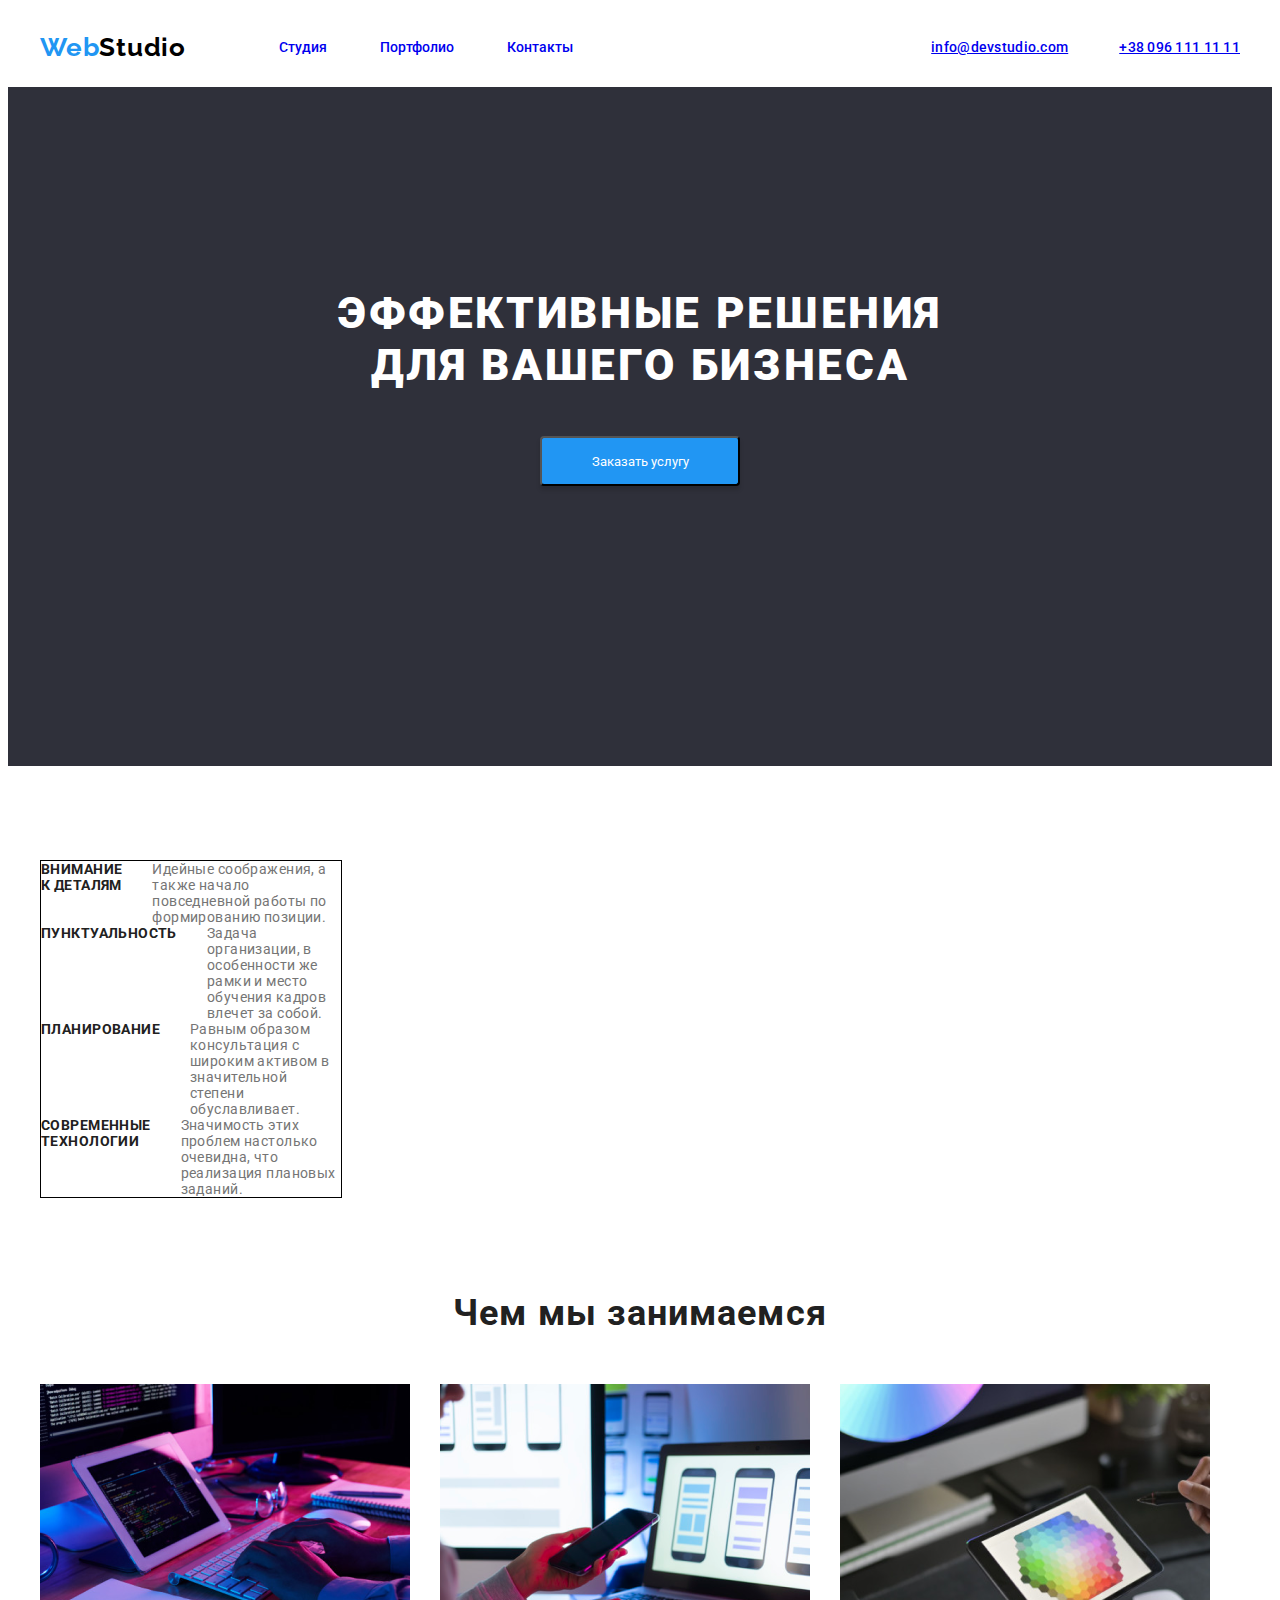
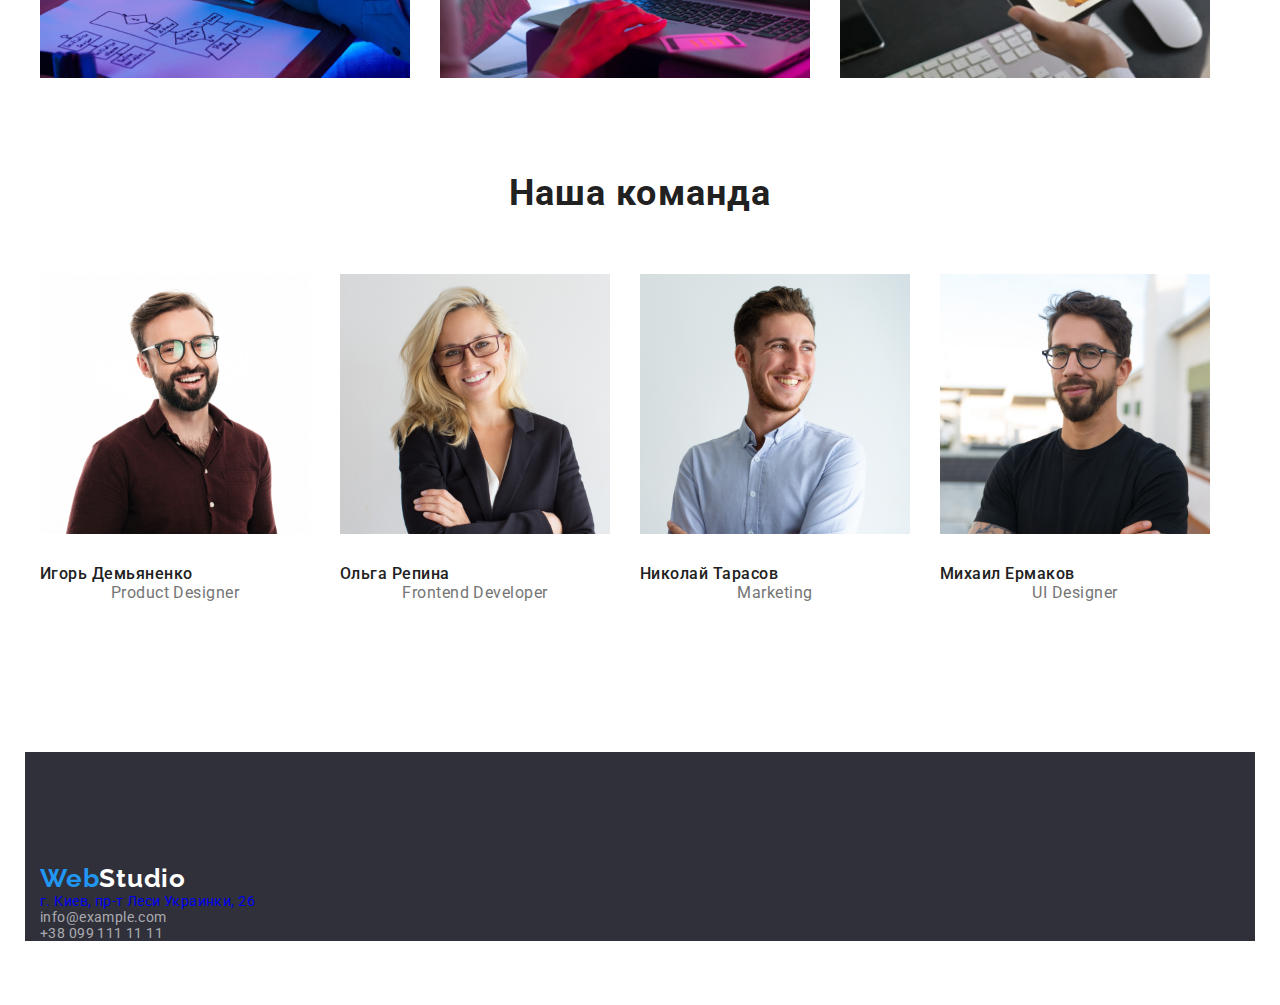
==== index.html @ ed64d409 "ДЗ #3 сделано (частично)" ====
<!DOCTYPE html>
<html lang="ru">
  <head>
    <meta charset="UTF-8" />
    <meta name="viewport" content="width=device-width, initial-scale=1.0" />
    <title>Студия</title>
    <link rel="preconnect" href="https://fonts.gstatic.com" />
    <link
      href="https://fonts.googleapis.com/css2?family=Oleo+Script&family=Raleway:wght@700&family=Roboto:wght@400;500;700;900&display=swap"
      rel="stylesheet"
    />
    <link
      rel="stylesheet"
      href="https://cdnjs.cloudflare.com/ajax/libs/modern-normalize/1.0.0/modern-normalize.min.css"
      integrity="sha512-ISS7cAi1PEhQ8jnbJpJZMd29NlhNj4AWYyLOSp2CE/CsHxTCu+r+t0D2yoJudVrd0/8fTVPUVDzY5Tvli75u/g=="
      crossorigin="anonymous"
    />
    <link rel="stylesheet" href="./CSS/styles.css" />
  </head>

  <body>
    <!-- Шапка сайта -->
    <div class="wrapper">
      <header class="header">
        <div class="container">
          <nav class="navigation">
            <a class="logotype-link link" href="./index.html">Web<span class="logotype-accent">Studio</span> </a>

            <ul class="navigation-list list">
              <li class="navigation-list-item"><a href="./index.html" class="navigation-list-link link">Студия</a></li>
              <li class="navigation-list-item">
                <a href="./portfolio.html" class="navigation-list-link link">Портфолио</a>
              </li>
              <li class="navigation-list-item"><a href="Контакты" class="navigation-list-link link">Контакты</a></li>
            </ul>
          </nav>

          <ul class="contacts-list list">
            <li class="contacts-list-item">
              <a href="mailto:info@devstudio.com">info@devstudio.com</a>
            </li>

            <li class="contacts-list-item"><a href="tel:+380961111111">+38 096 111 11 11</a></li>
          </ul>
        </div>
      </header>

      <main>
        <!-- Hero -->

        <section class="hero">
          <div class="container">
            <div class="hero-main-page">
              <h1 class="hero-title">
                Эффективные решения
                <br />
                для вашего бизнеса
              </h1>
              <button type="button" class="hero-button-background">Заказать услугу</button>
            </div>
          </div>
        </section>

        <!-- Advantages -->

        <section class="advantages-container section-padding">
          <div class="container">
            <div class="advantages-list-wrapper">
              <ul class="advantages-list list">
                <li class="advantages-list-item">
                  <h3 class="advantages-list-name">Внимание к деталям</h3>
                  <p class="advantages-item-description">
                    Идейные соображения, а также начало повседневной работы по формированию позиции.
                  </p>
                </li>

                <li class="advantages-list-item">
                  <h3 class="advantages-list-name">Пунктуальность</h3>
                  <p class="advantages-item-description">
                    Задача организации, в особенности же рамки и место обучения кадров влечет за собой.
                  </p>
                </li>

                <li class="advantages-list-item">
                  <h3 class="advantages-list-name">Планирование</h3>
                  <p class="advantages-item-description">
                    Равным образом консультация с широким активом в значительной степени обуславливает.
                  </p>
                </li>

                <li class="advantages-list-item">
                  <h3 class="advantages-list-name">Современные технологии</h3>
                  <p class="advantages-item-description">
                    Значимость этих проблем настолько очевидна, что реализация плановых заданий.
                  </p>
                </li>
              </ul>
            </div>
          </div>
        </section>

        <!-- Чем мы занимаемся -->

        <section class="what-are-we-doing">
          <div class="container">
            <h2 class="what-are-we-doing-title">Чем мы занимаемся</h2>
            <ul class="what-are-we-doing-list list">
              <li class="what-are-we-doing-item">
                <img src="./images/img(0).png" alt="" width="370" height="294" />
              </li>

              <li class="what-are-we-doing-item">
                <img src="./images/img(1).png" alt="" width="370" height="294" />
              </li>

              <li class="what-are-we-doing-item">
                <img src="./images/img(2).png" alt="" width="370" height="294" />
              </li>
            </ul>
          </div>
        </section>

        <!-- Наша команда -->

        <section class="our-team section-padding">
          <div class="container">
            <h2 class="our-team-title">Наша команда</h2>
            <ul class="our-team-list list">
              <li class="our-team-list-item">
                <img class="our-team-list-img" src="./images/img(3).jpg" alt="" width="270" height="260" />
                <h3 class="our-team-list-name">Игорь Демьяненко</h3>
                <p class="our-team-list-description">Product Designer</p>
              </li>

              <li class="our-team-list-item">
                <img class="our-team-list-img" src="./images/img(4).jpg" alt="" width="270" height="260" />
                <h3 class="our-team-list-name">Ольга Репина</h3>
                <p class="our-team-list-description">Frontend Developer</p>
              </li>

              <li class="our-team-list-item">
                <img class="our-team-list-img" src="./images/img(5).jpg" alt="" width="270" height="260" />
                <h3 class="our-team-list-name">Николай Тарасов</h3>
                <p class="our-team-list-description">Marketing</p>
              </li>

              <li class="our-team-list-item">
                <img class="our-team-list-img" src="./images/img(6).jpg" alt="" width="270" height="260" />
                <h3 class="our-team-list-name">Михаил Ермаков</h3>
                <p class="our-team-list-description">UI Designer</p>
              </li>
            </ul>
          </div>
        </section>
      </main>

      <!-- Футер -->

      <footer class="footer">
        <div class="container">
          <a class="logotype-link link" href="./index.html">Web<span class="logo-footer-accent">Studio</span> </a>
          <address class="footer-address-list">
            <ul class="footer-address-list list">
              <li class="footer-address-item">
                <a class="footer-address" href="https://goo.gl/maps/FvVBDCfvgTaoDqRA9" target="_blank"
                  >г. Киев, пр-т Леси Украинки, 26</a
                >
              </li>

              <li class="footer-address-item">
                <a class="footer-contacts" href="mailto:info@example.com">info@example.com</a>
                <br />
              </li>
              <li class="footer-address-item">
                <a class="footer-contacts" href="tel:+380991111111">+38 099 111 11 11</a>
              </li>
            </ul>
          </address>
        </div>
      </footer>
    </div>
  </body>
</html>
---- CSS/styles.css ----
html {
  box-sizing: border-box;
}

/* *,
* ::before,
* ::after {
  text-decoration: none;
  list-style: none;
  box-sizing: inherit;
} */

:root {
  --title-font: 'Roboto', sans-serif;
  --text-font: 'Roboto', sans-serif;
}

body {
  font-family: var(--text-font);
  color: #212121;
}

h1,
h2,
h3,
h4,
h5,
h6,
p {
  margin: 0;
}

ul,
ol {
  padding: 0;
  margin: 0;
}

img {
  display: block;
}

.link {
  text-decoration: none;
}

.list {
  list-style: none;
}

.address {
  font-style: normal;
}

.container {
  width: 1200px;
  padding: 0 15px;
  margin: 0 auto;
}

.section-padding {
  padding-top: 94px;
  padding-bottom: 94px;
}

.visually-hidden {
  position: absolute !important;
  clip: rect(1px 1px 1px 1px); /* IE6, IE7 */
  clip: rect(1px, 1px, 1px, 1px);
  padding: 0 !important;
  border: 0 !important;
  height: 1px !important;
  width: 1px !important;
  overflow: hidden;
}

/* ===================== COMPONENTS ===================== */

/*
 * Свойства нужно применить ко всем изображениям,
 * поэтому используется селектор тега.
 */

.img {
  display: block;
  max-width: 100%;
  height: auto;
}

/* ===================== END COMPONENTS ===================== */

/* ===================== HEADER ===================== */

.header {
  background: #ffffff;
  margin-left: auto;
  margin-right: auto;
  justify-content: space-between;
  padding-top: 24px;
  padding-bottom: 25px;
}

.header .container {
  display: flex;
  align-items: center;
  justify-content: space-between;
}

.logotype-link {
  font-family: Raleway;
  font-style: normal;
  font-weight: bold;
  font-size: 26px;
  line-height: 1, 192;
  letter-spacing: 0.03em;
  color: #2196f3;
  margin-right: 93px;
}

.logotype-accent {
  color: black;
}

.navigation {
  display: flex;
  align-items: center;
}

.navigation-list {
  font-family: Roboto;
  font-size: 14px;
  font-style: normal;
  font-weight: 500;
  line-height: 1, 143;
  text-align: left;
  color: black;
  display: flex;
  align-items: center;
}

.navigation-list-item:not(:last-child) {
  margin-right: 53px;
}

.navigation .link:hover,
.navigation .link:focus {
  color: rgb(33, 150, 243);
}

.contacts-list {
  font-family: Roboto;
  font-style: normal;
  font-weight: 500;
  font-size: 14px;
  line-height: 1, 143;
  letter-spacing: 0.02em;
  color: #000000;
  display: flex;
  align-items: center;
  text-decoration: none;
  list-style: none;
  box-sizing: inherit;
}

.contacts-list-item:not(:last-child) {
  margin-right: 51px;
  margin-left: auto;
}
.contacts-list:hover,
.contacts-list:focus {
  color: #2196f3;
}

/* ===================== END HEADER ===================== */

/* ===================== HERO ===================== */

.hero {
  background: #2f303a;
}

.hero-main-page {
  background: #2f303a;
  text-align: center;
  padding-top: 200px;
  padding-bottom: 280px;
}

.hero-title {
  font-family: Roboto;
  font-style: normal;
  font-weight: 900;
  font-size: 44px;
  line-height: 1, 364;
  text-align: center;
  letter-spacing: 0.06em;
  text-transform: uppercase;
  color: #ffffff;
  margin-bottom: 45px;
}

.hero-button-background {
  min-width: 200px;
  height: 50px;
  color: #ffffff;
  background: #2196f3;
  box-shadow: 0px 4px 4px rgba(0, 0, 0, 0.15);
  border-radius: 4px;
  font-family: Roboto;
  cursor: pointer;
  padding: 10px;
}

/* ===================== END HERO ===================== */

/* =====================  ADVANTAGES ===================== */

.advantages-container {
  /* width: 1170px;
  height: 101px;
  left: 215px;
  top: 774px; */
  display: flex;
  flex-direction: row;
  justify-content: space-between;
}

.advantages-list-wrapper {
  display: flex;
}

.advantages-list {
  width: 25%;
  border: 1px solid #000;
}

.advantages-list-item {
  display: flex;
}

.advantages-list-name {
  font-family: Roboto;
  font-style: normal;
  font-weight: bold;
  font-size: 14px;
  line-height: 1, 143;
  letter-spacing: 0.03em;
  text-transform: uppercase;
  color: #212121;
  display: flex;
  justify-content: space-between;
}

.advantages-list-name:not(:last-child) {
  margin-bottom: 20px;
  padding-right: 30px;
}

.advantages-list:not(:last-child) {
  padding-right: 30px;
}

.advantages-item-description {
  font-family: Roboto;
  font-style: normal;
  font-weight: normal;
  font-size: 14px;
  line-height: 1, 714;
  letter-spacing: 0.03em;
  color: #757575;
}

/* ===================== END ADVANTAGES ===================== */

/* ===================== WHAT WE ARE DOING ===================== */
/* 
.what-are-we-doing .container {
} */

.what-are-we-doing-list {
  display: flex;
}

.what-are-we-doing-item:not(:last-child) {
  margin-right: 30px;
}

.what-are-we-doing-title {
  font-family: Roboto;
  font-style: normal;
  font-weight: bold;
  font-size: 36px;
  line-height: 1, 167;
  text-align: center;
  letter-spacing: 0.03em;
  color: #212121;
  margin-bottom: 50px;
}

/* ===================== END WHAT WE ARE DOING ===================== */

/* ===================== OUR TEAM ===================== */

.our-team-title {
  font-family: Roboto;
  font-style: normal;
  font-weight: bold;
  font-size: 36px;
  line-height: 1, 167;
  text-align: center;
  letter-spacing: 0.03em;
  color: #212121;
  /* margin-top: 94px;
  margin-bottom: 60px; */
  padding-bottom: 60px;
}

.our-team-list {
  display: flex;
  margin: -15px;
}

.our-team-list-item {
  margin: 15px;
}

.our-team-list-img {
  margin-bottom: 30px;
}

.our-team-list-name {
  font-family: Roboto;
  font-style: normal;
  font-weight: 500;
  font-size: 16px;
  line-height: 1, 188;

  text-align: left;
  letter-spacing: 0.03em;

  color: #212121;
}

.our-team-list-description {
  font-family: Roboto;
  font-style: normal;
  font-weight: normal;
  font-size: 16px;
  line-height: 1, 188;

  text-align: center;
  letter-spacing: 0.03em;

  color: #757575;
}

/* ===================== END OUR TEAM ===================== */

/* ===================== FOOTER ===================== */

.footer {
  padding-top: 56px;
  padding-bottom: 56px;
}

.footer .container {
  background: #2f303a;
  text-decoration: none;
  color: #ffffff;
  padding-top: 111px;
  padding-left: 15px;
}

.logo-footer-accent {
  color: #ffffff;
}
.footer-address-item {
  font-family: Roboto;
  font-style: normal;
  font-weight: normal;
  font-size: 14px;
  line-height: 1, 714;
  letter-spacing: 0.03em;
  color: #ffffff;
  text-decoration: none;
}

.footer-address {
  text-decoration: none;
}

.footer-contacts {
  font-family: Roboto;
  font-style: normal;
  font-weight: normal;
  font-size: 14px;
  line-height: 1, 714;
  letter-spacing: 0.03em;

  color: rgba(255, 255, 255, 0.6);
  text-decoration: none;
}

/* =====================END FOOTER ===================== */

/* ===================== PORTFOLIO ===================== */

.hero-button-portfolio {
  display: flex;
  justify-content: center;
  margin-bottom: 50px;
}

.portfolio-list {
  display: flex;
  margin: -15px;
  flex-wrap: wrap;
}

.portfolio-list-item {
  margin: 15px;
}

.portfolio-list-img {
  margin-bottom: 30px;
}

.portfolio-list-name {
  font-family: Roboto;
  font-style: normal;
  font-weight: bold;
  font-size: 18px;
  line-height: 2;
  letter-spacing: 0.06em;

  color: #212121;
}

.portfolio-item-description {
  font-family: Roboto;
  font-style: normal;
  font-weight: normal;
  font-size: 16px;
  line-height: 1, 875;
  letter-spacing: 0.03em;
  color: #757575;
}

.hero-button-portfolio .link {
  min-width: 128px;
  height: 38px;
  background: #f5f4fa;
  color: #ffffff;
  /* background: #2196f3; */
  box-shadow: 0px 4px 4px rgba(0, 0, 0, 0.15);
  border-radius: 4px;
  font-family: Roboto;
  cursor: pointer;
  margin-right: 8px;
  border: 1px solid var #2196F3(--accent-color);
  border: 1px solid var(--accent-color);
}

.hero-button-portfolio .list:hover,
.hero-button-portfolio .list:focus {
  /* color: #ffffff; */
  color: var #2196f3;
  background-color: var(--accent-color);
}
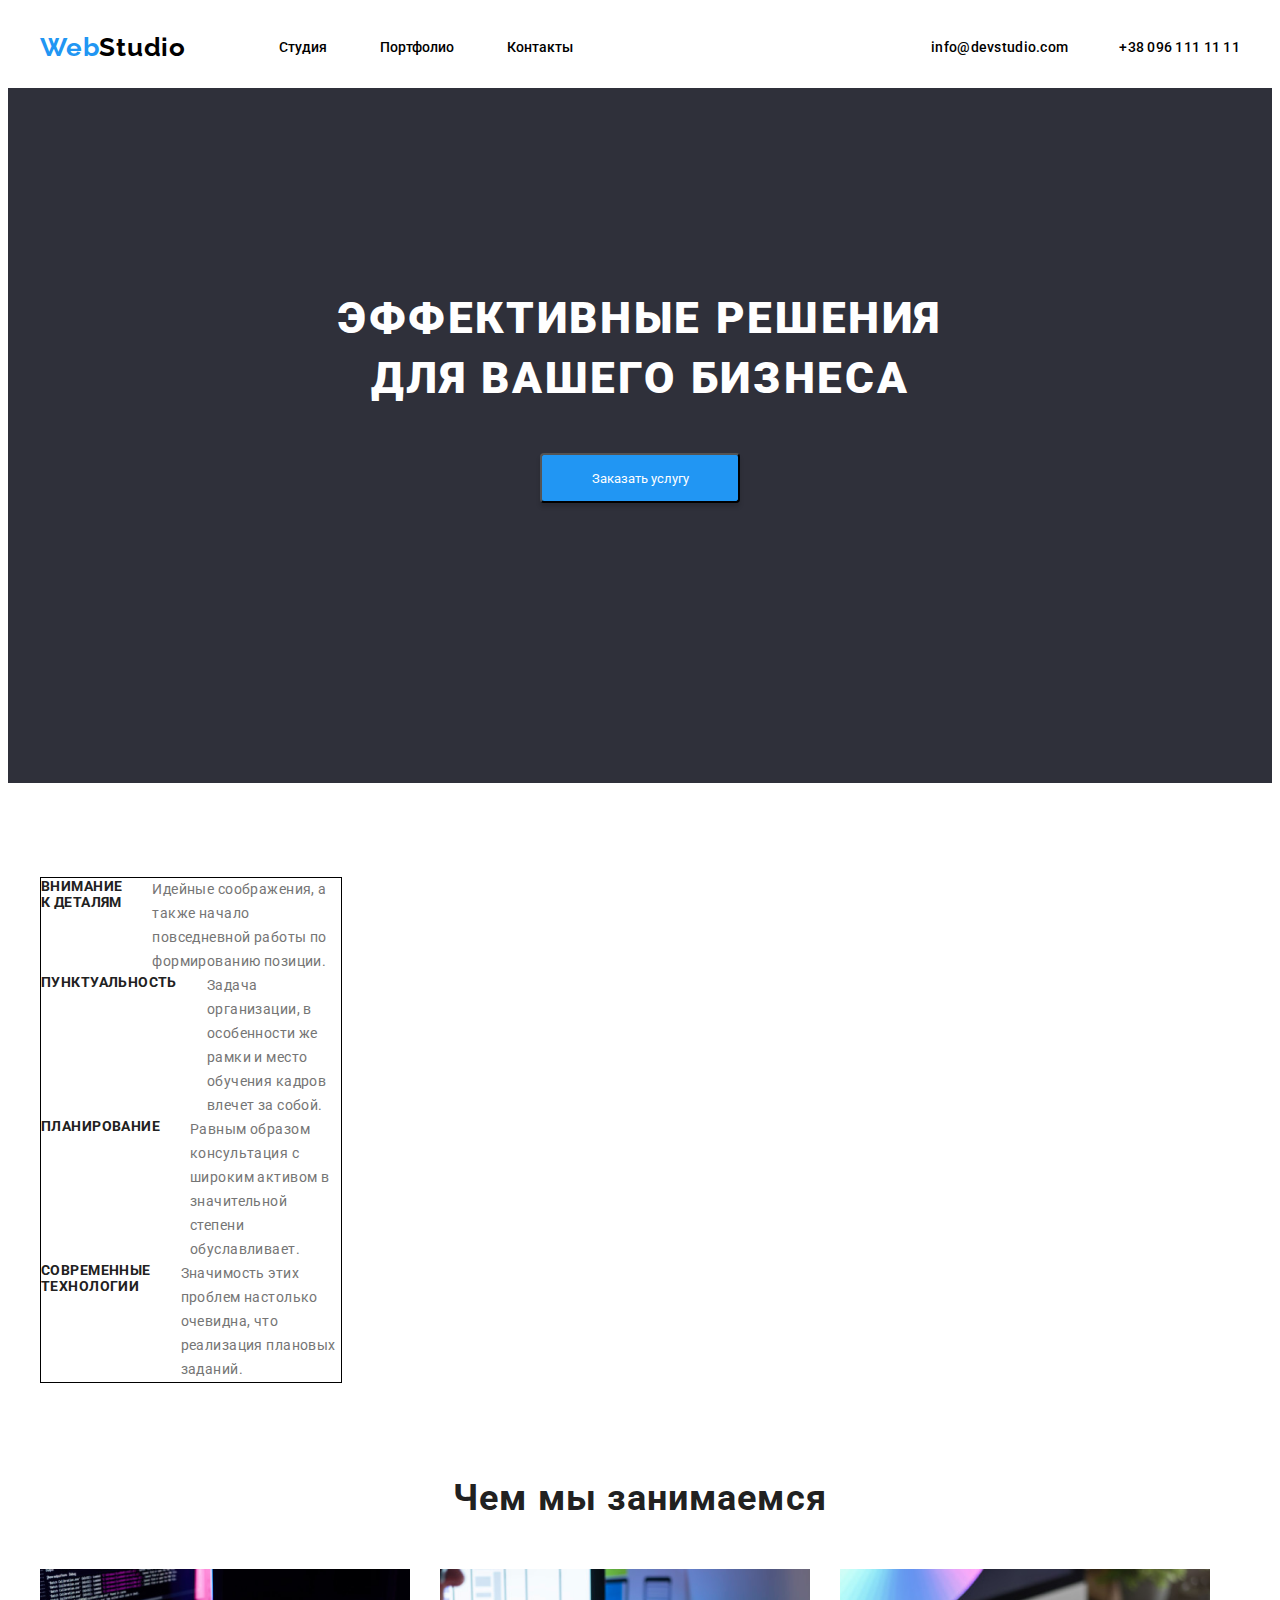
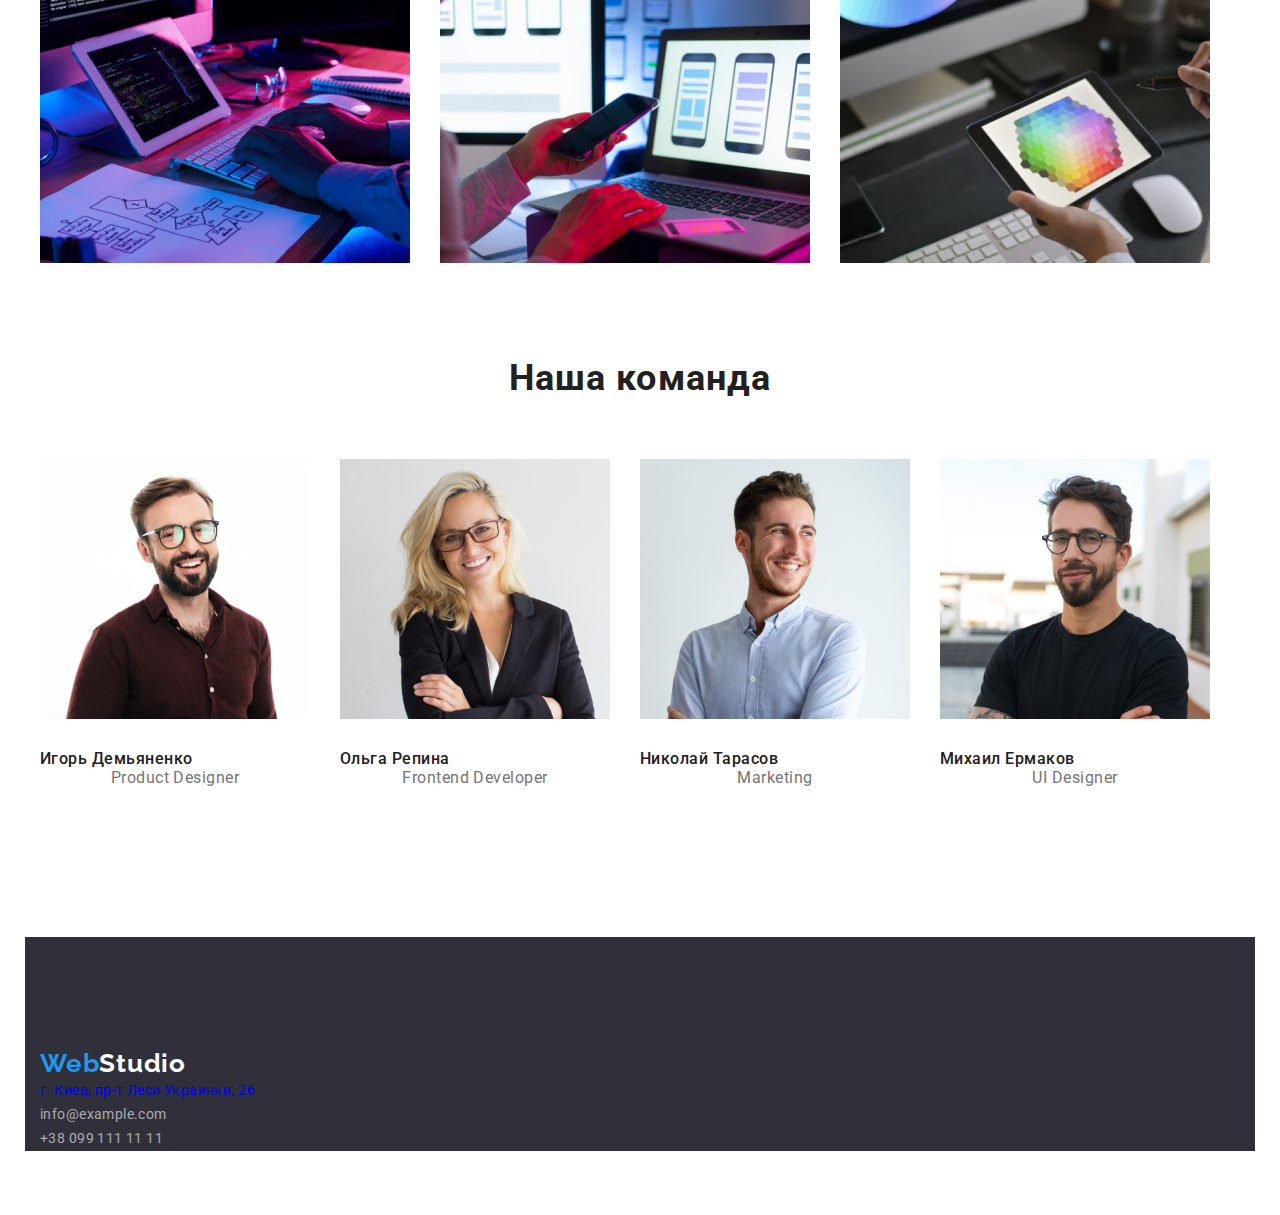
==== commit e9f3960e: "ДЗ #2 откорректировано" ====
--- a/index.html
+++ b/index.html
@@ -37,10 +37,12 @@
 
           <ul class="contacts-list list">
             <li class="contacts-list-item">
-              <a href="mailto:info@devstudio.com">info@devstudio.com</a>
+              <a class="link" href="mailto:info@devstudio.com">info@devstudio.com</a>
             </li>
 
-            <li class="contacts-list-item"><a href="tel:+380961111111">+38 096 111 11 11</a></li>
+            <li class="contacts-list-item">
+              <a class="link" href="tel:+380961111111">+38 096 111 11 11</a>
+            </li>
           </ul>
         </div>
       </header>
--- a/CSS/styles.css
+++ b/CSS/styles.css
@@ -42,6 +42,7 @@
 
 .link {
   text-decoration: none;
+  color: inherit;
 }
 
 .list {
@@ -111,7 +112,7 @@
   font-style: normal;
   font-weight: bold;
   font-size: 26px;
-  line-height: 1, 192;
+  line-height: 1.192;
   letter-spacing: 0.03em;
   color: #2196f3;
   margin-right: 93px;
@@ -131,7 +132,7 @@
   font-size: 14px;
   font-style: normal;
   font-weight: 500;
-  line-height: 1, 143;
+  line-height: 1.143;
   text-align: left;
   color: black;
   display: flex;
@@ -152,7 +153,7 @@
   font-style: normal;
   font-weight: 500;
   font-size: 14px;
-  line-height: 1, 143;
+  line-height: 1.143;
   letter-spacing: 0.02em;
   color: #000000;
   display: flex;
@@ -191,7 +192,7 @@
   font-style: normal;
   font-weight: 900;
   font-size: 44px;
-  line-height: 1, 364;
+  line-height: 1.364;
   text-align: center;
   letter-spacing: 0.06em;
   text-transform: uppercase;
@@ -243,7 +244,7 @@
   font-style: normal;
   font-weight: bold;
   font-size: 14px;
-  line-height: 1, 143;
+  line-height: 1.143;
   letter-spacing: 0.03em;
   text-transform: uppercase;
   color: #212121;
@@ -265,7 +266,7 @@
   font-style: normal;
   font-weight: normal;
   font-size: 14px;
-  line-height: 1, 714;
+  line-height: 1.714;
   letter-spacing: 0.03em;
   color: #757575;
 }
@@ -290,7 +291,7 @@
   font-style: normal;
   font-weight: bold;
   font-size: 36px;
-  line-height: 1, 167;
+  line-height: 1.167;
   text-align: center;
   letter-spacing: 0.03em;
   color: #212121;
@@ -306,7 +307,7 @@
   font-style: normal;
   font-weight: bold;
   font-size: 36px;
-  line-height: 1, 167;
+  line-height: 1.167;
   text-align: center;
   letter-spacing: 0.03em;
   color: #212121;
@@ -333,7 +334,7 @@
   font-style: normal;
   font-weight: 500;
   font-size: 16px;
-  line-height: 1, 188;
+  line-height: 1.188;
 
   text-align: left;
   letter-spacing: 0.03em;
@@ -346,7 +347,7 @@
   font-style: normal;
   font-weight: normal;
   font-size: 16px;
-  line-height: 1, 188;
+  line-height: 1.188;
 
   text-align: center;
   letter-spacing: 0.03em;
@@ -379,7 +380,7 @@
   font-style: normal;
   font-weight: normal;
   font-size: 14px;
-  line-height: 1, 714;
+  line-height: 1.714;
   letter-spacing: 0.03em;
   color: #ffffff;
   text-decoration: none;
@@ -394,7 +395,7 @@
   font-style: normal;
   font-weight: normal;
   font-size: 14px;
-  line-height: 1, 714;
+  line-height: 1.714;
   letter-spacing: 0.03em;
 
   color: rgba(255, 255, 255, 0.6);
@@ -441,7 +442,7 @@
   font-style: normal;
   font-weight: normal;
   font-size: 16px;
-  line-height: 1, 875;
+  line-height: 1.875;
   letter-spacing: 0.03em;
   color: #757575;
 }
@@ -457,13 +458,11 @@
   font-family: Roboto;
   cursor: pointer;
   margin-right: 8px;
-  border: 1px solid var #2196F3(--accent-color);
   border: 1px solid var(--accent-color);
 }
 
 .hero-button-portfolio .list:hover,
 .hero-button-portfolio .list:focus {
   /* color: #ffffff; */
-  color: var #2196f3;
   background-color: var(--accent-color);
 }
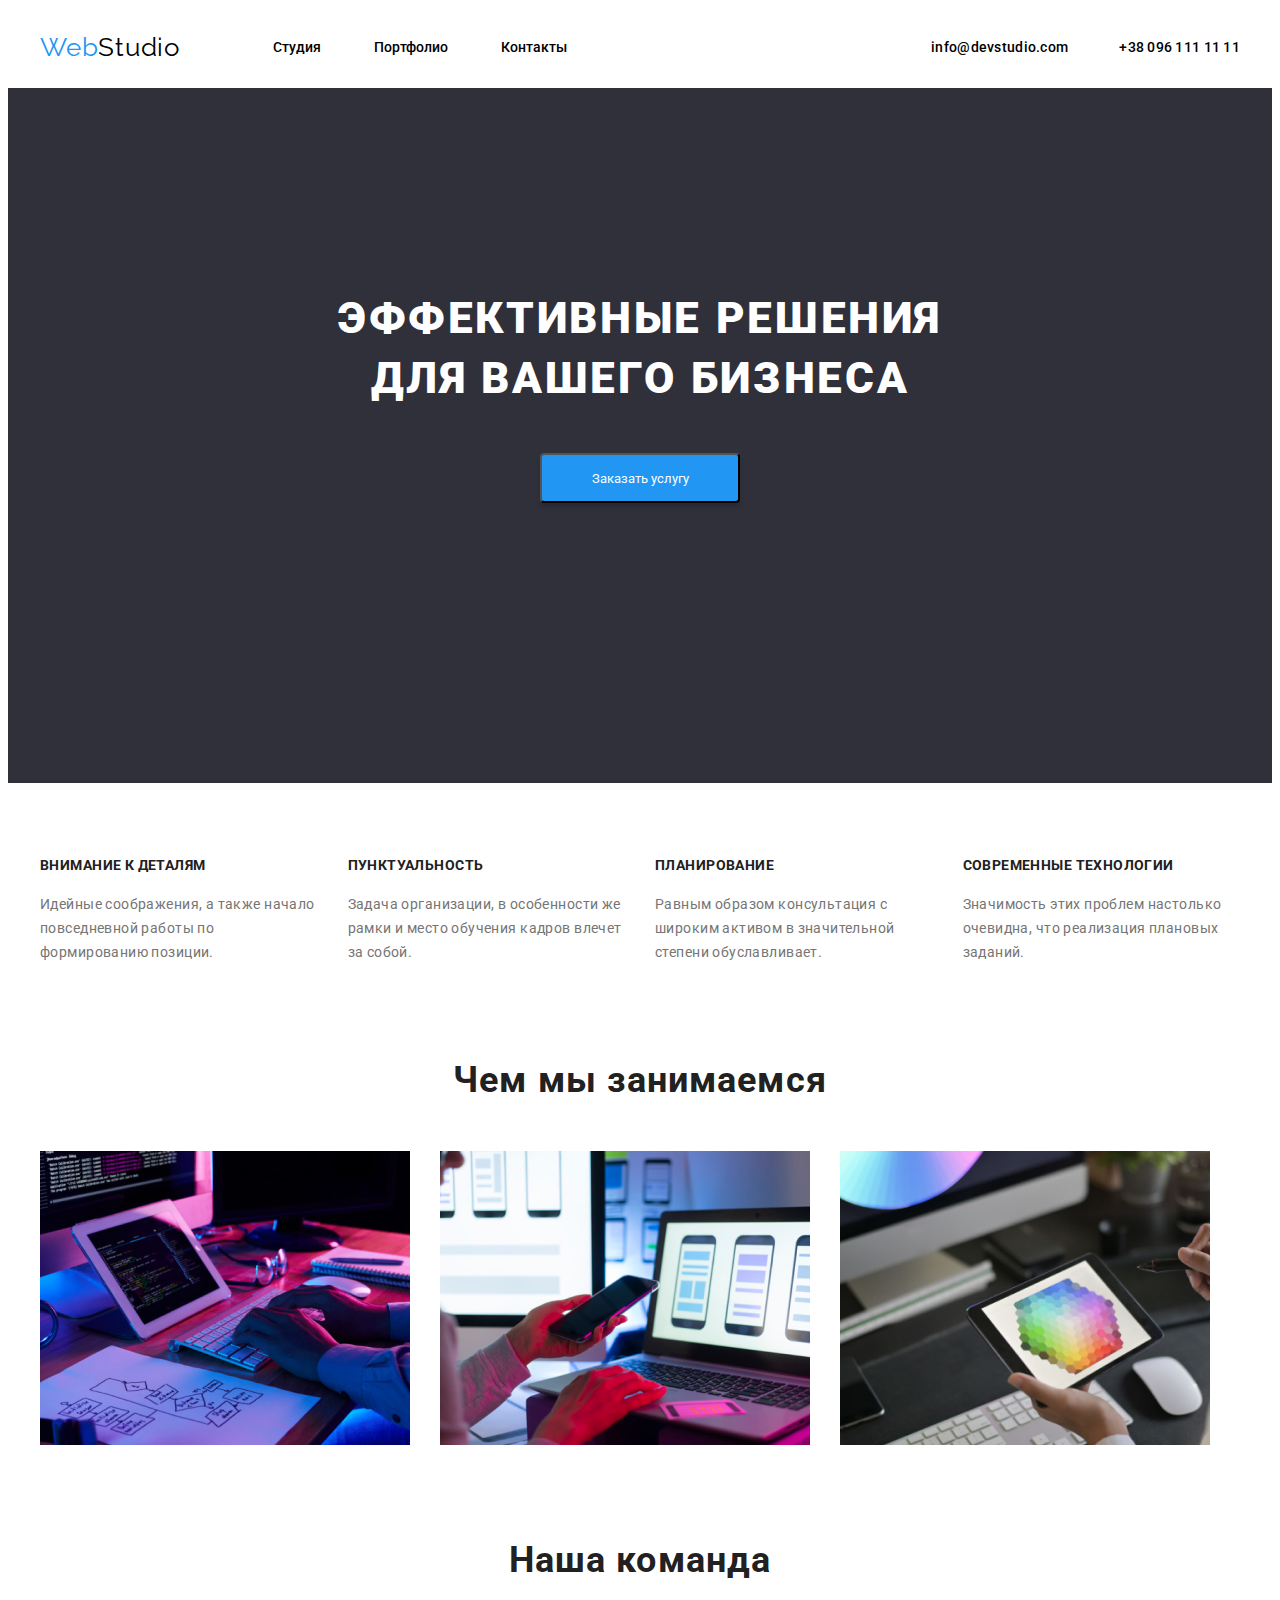
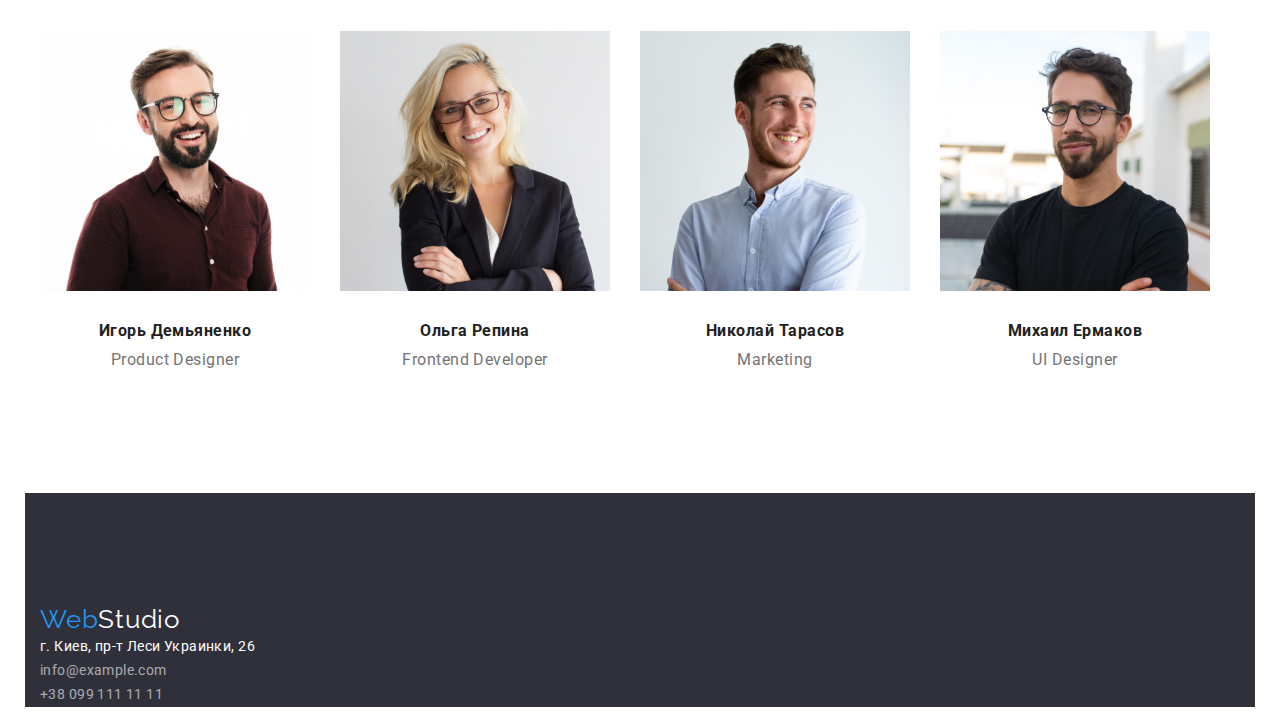
==== commit 8c2255c2: "ДЗ #3 откорректировано" ====
--- a/index.html
+++ b/index.html
@@ -67,37 +67,35 @@
 
         <section class="advantages-container section-padding">
           <div class="container">
-            <div class="advantages-list-wrapper">
-              <ul class="advantages-list list">
-                <li class="advantages-list-item">
-                  <h3 class="advantages-list-name">Внимание к деталям</h3>
-                  <p class="advantages-item-description">
-                    Идейные соображения, а также начало повседневной работы по формированию позиции.
-                  </p>
-                </li>
+            <ul class="advantages-list list">
+              <li class="advantages-list-item">
+                <h3 class="advantages-list-name">Внимание к деталям</h3>
+                <p class="advantages-item-description">
+                  Идейные соображения, а также начало повседневной работы по формированию позиции.
+                </p>
+              </li>
 
-                <li class="advantages-list-item">
-                  <h3 class="advantages-list-name">Пунктуальность</h3>
-                  <p class="advantages-item-description">
-                    Задача организации, в особенности же рамки и место обучения кадров влечет за собой.
-                  </p>
-                </li>
+              <li class="advantages-list-item">
+                <h3 class="advantages-list-name">Пунктуальность</h3>
+                <p class="advantages-item-description">
+                  Задача организации, в особенности же рамки и место обучения кадров влечет за собой.
+                </p>
+              </li>
 
-                <li class="advantages-list-item">
-                  <h3 class="advantages-list-name">Планирование</h3>
-                  <p class="advantages-item-description">
-                    Равным образом консультация с широким активом в значительной степени обуславливает.
-                  </p>
-                </li>
+              <li class="advantages-list-item">
+                <h3 class="advantages-list-name">Планирование</h3>
+                <p class="advantages-item-description">
+                  Равным образом консультация с широким активом в значительной степени обуславливает.
+                </p>
+              </li>
 
-                <li class="advantages-list-item">
-                  <h3 class="advantages-list-name">Современные технологии</h3>
-                  <p class="advantages-item-description">
-                    Значимость этих проблем настолько очевидна, что реализация плановых заданий.
-                  </p>
-                </li>
-              </ul>
-            </div>
+              <li class="advantages-list-item">
+                <h3 class="advantages-list-name">Современные технологии</h3>
+                <p class="advantages-item-description">
+                  Значимость этих проблем настолько очевидна, что реализация плановых заданий.
+                </p>
+              </li>
+            </ul>
           </div>
         </section>
 
@@ -164,7 +162,7 @@
           <address class="footer-address-list">
             <ul class="footer-address-list list">
               <li class="footer-address-item">
-                <a class="footer-address" href="https://goo.gl/maps/FvVBDCfvgTaoDqRA9" target="_blank"
+                <a class="footer-address link" href="https://goo.gl/maps/FvVBDCfvgTaoDqRA9" target="_blank"
                   >г. Киев, пр-т Леси Украинки, 26</a
                 >
               </li>
--- a/CSS/styles.css
+++ b/CSS/styles.css
@@ -109,8 +109,6 @@
 
 .logotype-link {
   font-family: Raleway;
-  font-style: normal;
-  font-weight: bold;
   font-size: 26px;
   line-height: 1.192;
   letter-spacing: 0.03em;
@@ -226,35 +224,28 @@
   justify-content: space-between;
 }
 
-.advantages-list-wrapper {
-  display: flex;
-}
-
 .advantages-list {
-  width: 25%;
-  border: 1px solid #000;
+  display: flex;
+  margin-left: -30px;
+  margin-top: -30px;
+  padding: 0;
 }
 
 .advantages-list-item {
-  display: flex;
+  margin-left: 30px;
+  margin-top: 10px;
+  flex-basis: calc(100% / 4 - 10px);
 }
 
 .advantages-list-name {
-  font-family: Roboto;
-  font-style: normal;
-  font-weight: bold;
-  font-size: 14px;
-  line-height: 1.143;
+  font-size: 14px;
   letter-spacing: 0.03em;
   text-transform: uppercase;
-  color: #212121;
-  display: flex;
-  justify-content: space-between;
+  display: flex;
 }
 
 .advantages-list-name:not(:last-child) {
   margin-bottom: 20px;
-  padding-right: 30px;
 }
 
 .advantages-list:not(:last-child) {
@@ -262,9 +253,6 @@
 }
 
 .advantages-item-description {
-  font-family: Roboto;
-  font-style: normal;
-  font-weight: normal;
   font-size: 14px;
   line-height: 1.714;
   letter-spacing: 0.03em;
@@ -303,17 +291,12 @@
 /* ===================== OUR TEAM ===================== */
 
 .our-team-title {
-  font-family: Roboto;
-  font-style: normal;
-  font-weight: bold;
   font-size: 36px;
   line-height: 1.167;
   text-align: center;
   letter-spacing: 0.03em;
   color: #212121;
-  /* margin-top: 94px;
-  margin-bottom: 60px; */
-  padding-bottom: 60px;
+  padding-bottom: 50px;
 }
 
 .our-team-list {
@@ -330,29 +313,20 @@
 }
 
 .our-team-list-name {
-  font-family: Roboto;
-  font-style: normal;
-  font-weight: 500;
   font-size: 16px;
   line-height: 1.188;
-
-  text-align: left;
-  letter-spacing: 0.03em;
-
-  color: #212121;
+  letter-spacing: 0.03em;
+  margin-bottom: 10px;
+  text-align: center;
 }
 
 .our-team-list-description {
-  font-family: Roboto;
-  font-style: normal;
-  font-weight: normal;
   font-size: 16px;
   line-height: 1.188;
-
-  text-align: center;
-  letter-spacing: 0.03em;
-
+  text-align: center;
+  letter-spacing: 0.03em;
   color: #757575;
+  margin-bottom: 30px;
 }
 
 /* ===================== END OUR TEAM ===================== */
@@ -360,14 +334,12 @@
 /* ===================== FOOTER ===================== */
 
 .footer {
-  padding-top: 56px;
-  padding-bottom: 56px;
+  /* padding-top: 56px;
+  padding-bottom: 56px; */
 }
 
 .footer .container {
   background: #2f303a;
-  text-decoration: none;
-  color: #ffffff;
   padding-top: 111px;
   padding-left: 15px;
 }
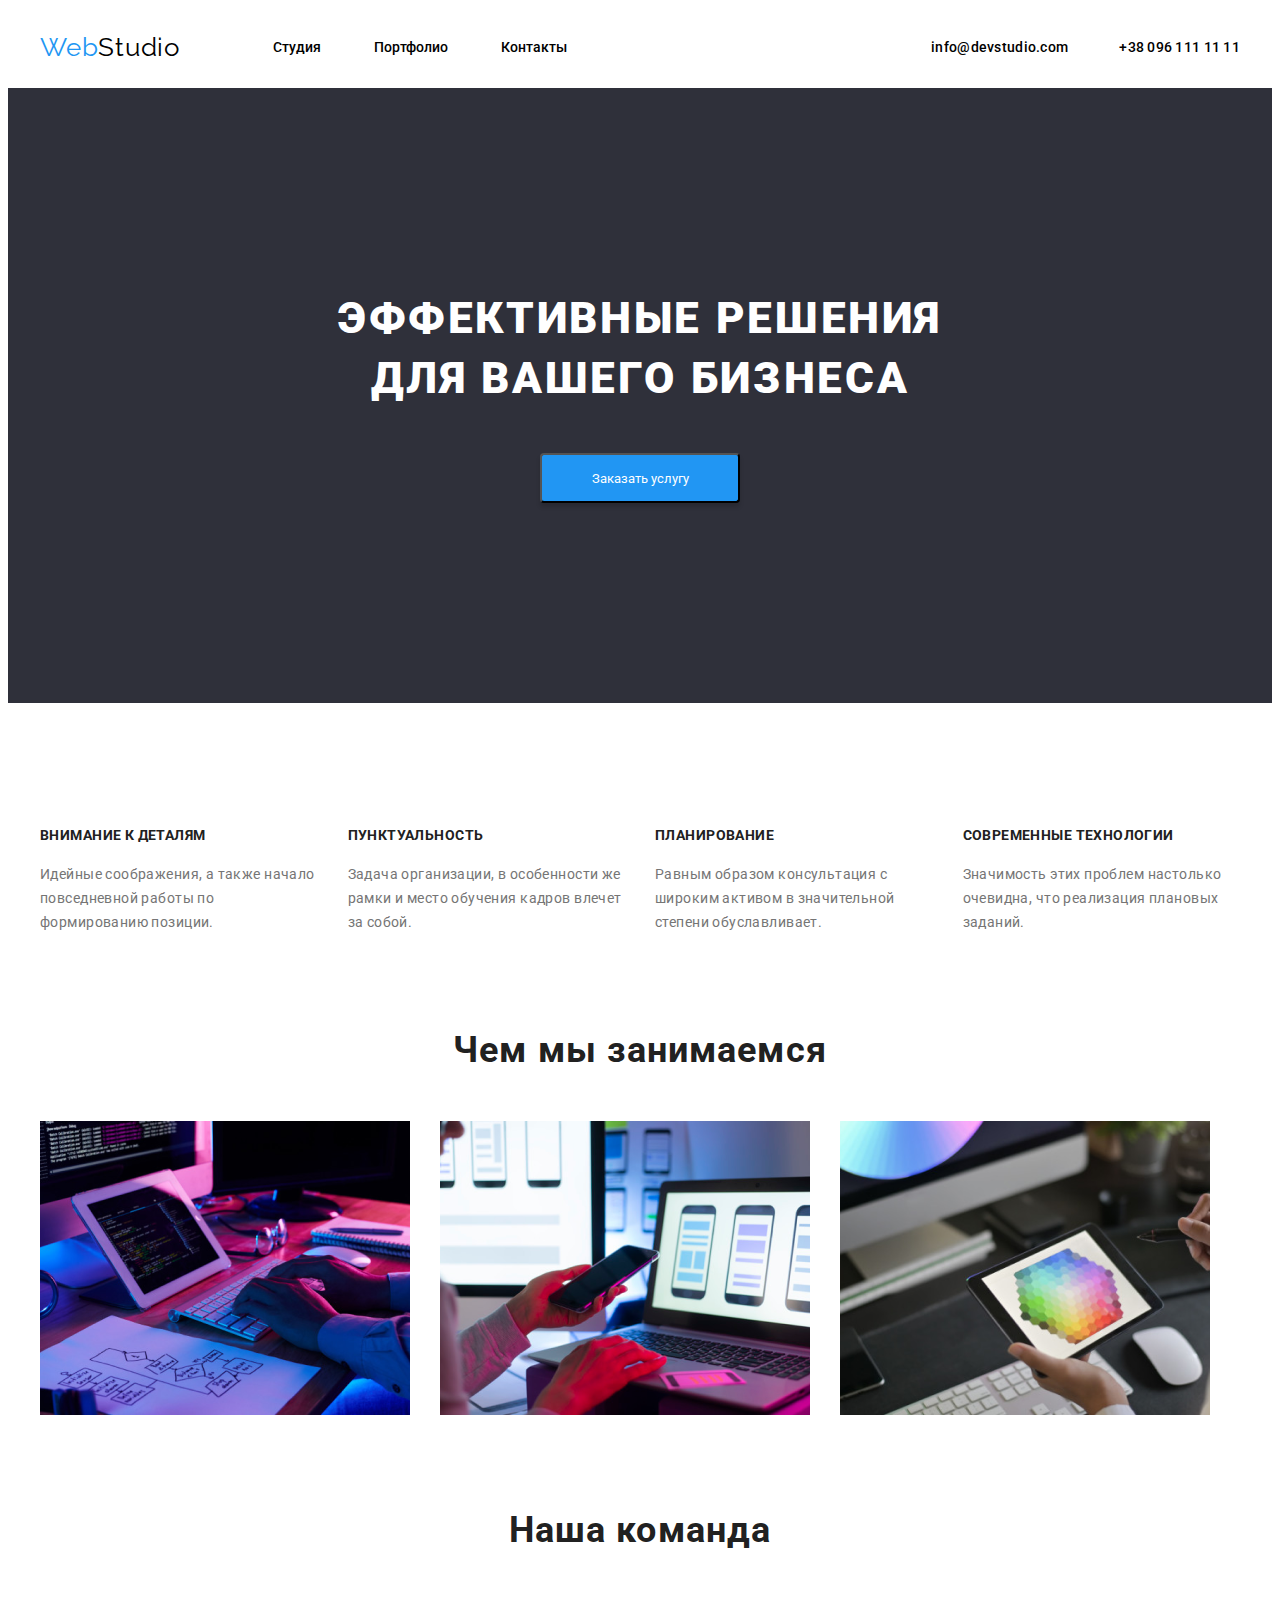
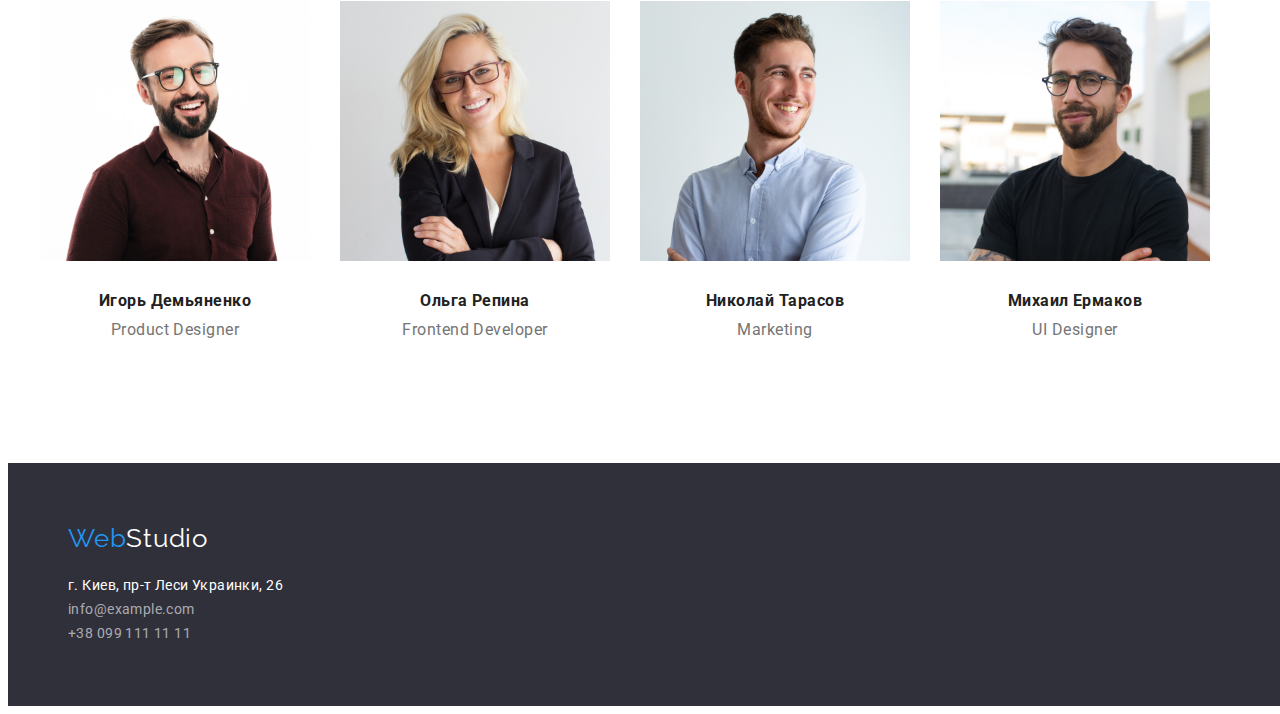
==== commit 5309756a: "ДЗ #3 внесены правки" ====
--- a/index.html
+++ b/index.html
@@ -53,11 +53,7 @@
         <section class="hero">
           <div class="container">
             <div class="hero-main-page">
-              <h1 class="hero-title">
-                Эффективные решения
-                <br />
-                для вашего бизнеса
-              </h1>
+              <h1 class="hero-title">Эффективные решения для вашего бизнеса</h1>
               <button type="button" class="hero-button-background">Заказать услугу</button>
             </div>
           </div>
--- a/CSS/styles.css
+++ b/CSS/styles.css
@@ -165,8 +165,8 @@
   margin-right: 51px;
   margin-left: auto;
 }
-.contacts-list:hover,
-.contacts-list:focus {
+.contacts-list .link:hover,
+.contacts-list .link:focus {
   color: #2196f3;
 }
 
@@ -179,10 +179,11 @@
 }
 
 .hero-main-page {
-  background: #2f303a;
+  max-width: 696px;
+  margin: 0 auto;
   text-align: center;
   padding-top: 200px;
-  padding-bottom: 280px;
+  padding-bottom: 200px;
 }
 
 .hero-title {
@@ -215,26 +216,21 @@
 /* =====================  ADVANTAGES ===================== */
 
 .advantages-container {
-  /* width: 1170px;
-  height: 101px;
-  left: 215px;
-  top: 774px; */
-  display: flex;
+  /* display: flex;
   flex-direction: row;
-  justify-content: space-between;
+  justify-content: space-between; */
 }
 
 .advantages-list {
   display: flex;
+  flex-wrap: wrap;
   margin-left: -30px;
-  margin-top: -30px;
-  padding: 0;
 }
 
 .advantages-list-item {
   margin-left: 30px;
-  margin-top: 10px;
-  flex-basis: calc(100% / 4 - 10px);
+  margin-top: 30px;
+  flex-basis: calc(100% / 4 - 30px);
 }
 
 .advantages-list-name {
@@ -340,8 +336,9 @@
 
 .footer .container {
   background: #2f303a;
-  padding-top: 111px;
-  padding-left: 15px;
+  padding-top: 60px;
+  padding-left: 60px;
+  padding-bottom: 60px;
 }
 
 .logo-footer-accent {
@@ -356,6 +353,10 @@
   letter-spacing: 0.03em;
   color: #ffffff;
   text-decoration: none;
+}
+
+.footer-address-list {
+  margin-top: 20px;
 }
 
 .footer-address {
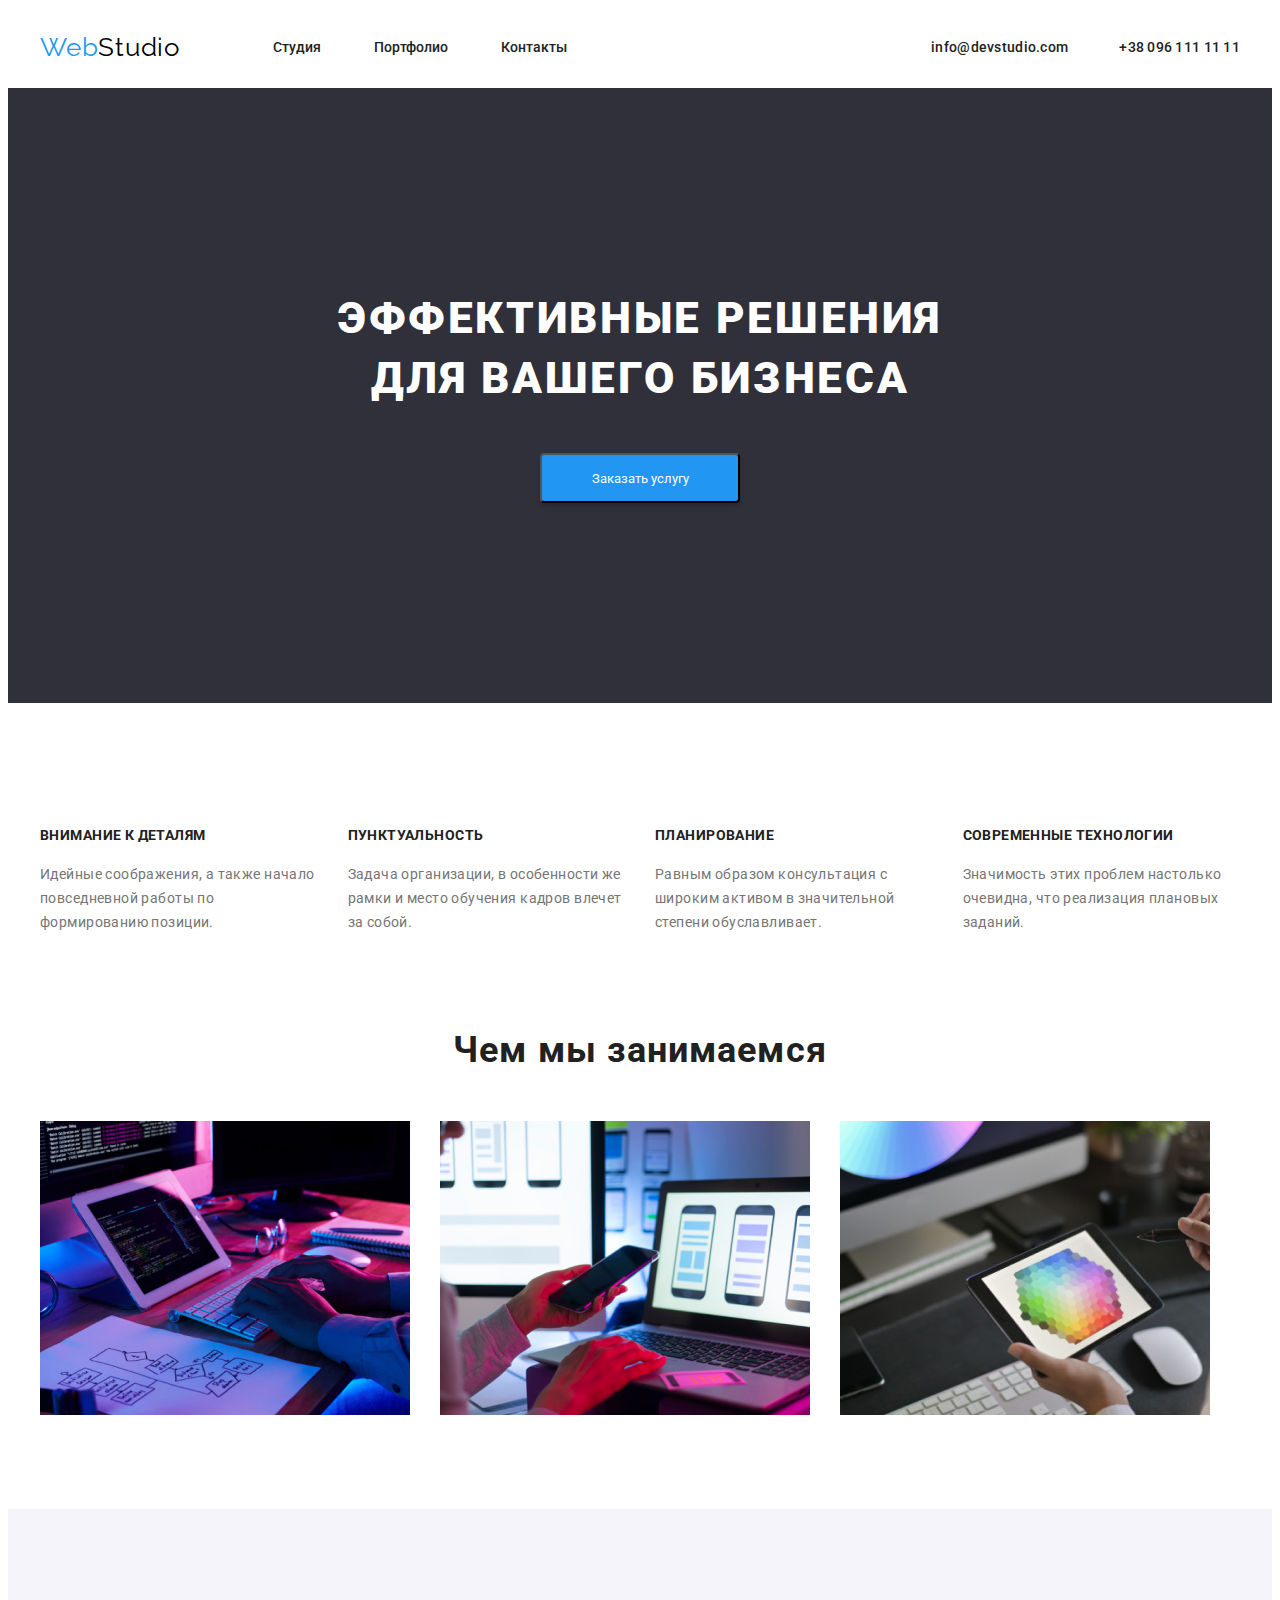
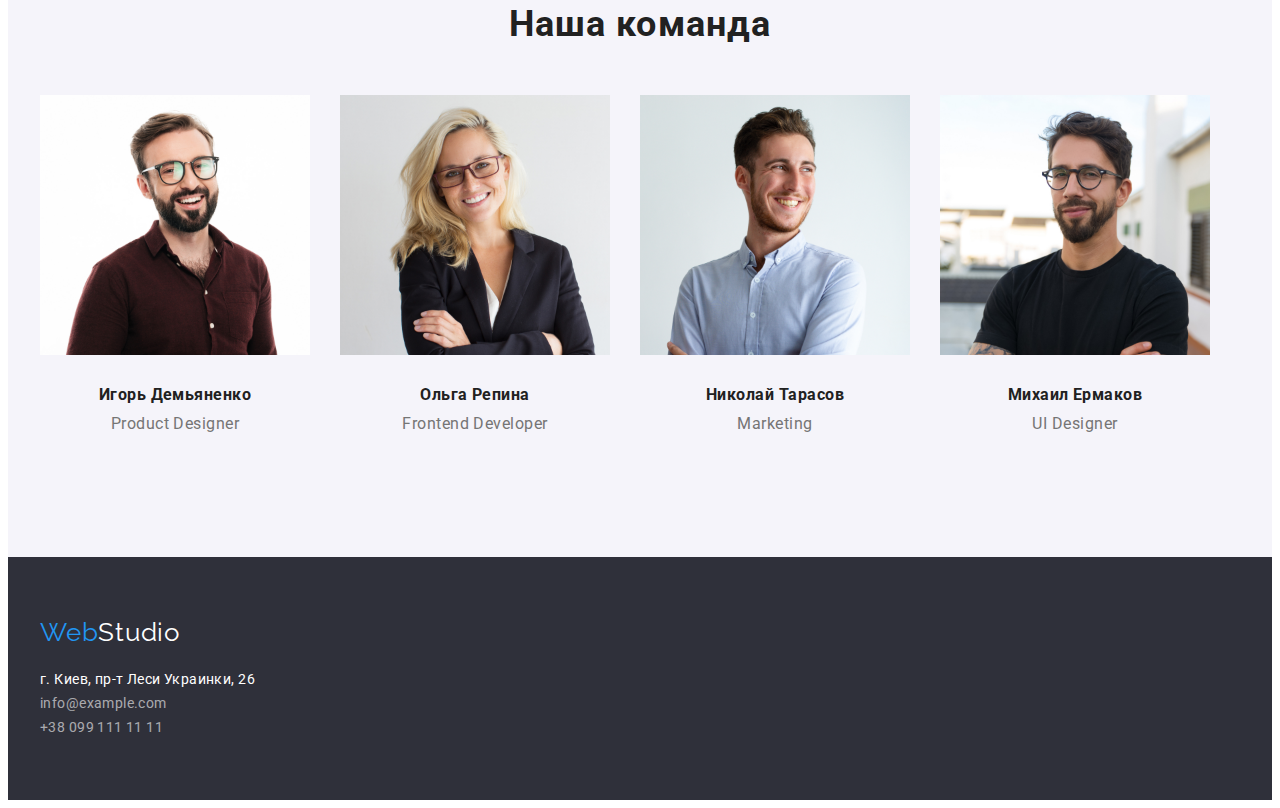
==== commit 71f6d02f: "ДЗ №3 внесены финальные правки" ====
--- a/index.html
+++ b/index.html
@@ -61,7 +61,7 @@
 
         <!-- Advantages -->
 
-        <section class="advantages-container section-padding">
+        <section class="advantages">
           <div class="container">
             <ul class="advantages-list list">
               <li class="advantages-list-item">
@@ -97,7 +97,7 @@
 
         <!-- Чем мы занимаемся -->
 
-        <section class="what-are-we-doing">
+        <section class="what-are-we-doing section-padding">
           <div class="container">
             <h2 class="what-are-we-doing-title">Чем мы занимаемся</h2>
             <ul class="what-are-we-doing-list list">
--- a/CSS/styles.css
+++ b/CSS/styles.css
@@ -13,6 +13,7 @@
 :root {
   --title-font: 'Roboto', sans-serif;
   --text-font: 'Roboto', sans-serif;
+  --accent-color: rgb(33, 150, 243);
 }
 
 body {
@@ -126,15 +127,10 @@
 }
 
 .navigation-list {
-  font-family: Roboto;
-  font-size: 14px;
-  font-style: normal;
+  font-size: 14px;
   font-weight: 500;
   line-height: 1.143;
-  text-align: left;
-  color: black;
-  display: flex;
-  align-items: center;
+  display: flex;
 }
 
 .navigation-list-item:not(:last-child) {
@@ -147,18 +143,11 @@
 }
 
 .contacts-list {
-  font-family: Roboto;
-  font-style: normal;
   font-weight: 500;
   font-size: 14px;
   line-height: 1.143;
   letter-spacing: 0.02em;
-  color: #000000;
-  display: flex;
-  align-items: center;
-  text-decoration: none;
-  list-style: none;
-  box-sizing: inherit;
+  display: flex;
 }
 
 .contacts-list-item:not(:last-child) {
@@ -215,10 +204,8 @@
 
 /* =====================  ADVANTAGES ===================== */
 
-.advantages-container {
-  /* display: flex;
-  flex-direction: row;
-  justify-content: space-between; */
+.advantages {
+  padding-top: 94px;
 }
 
 .advantages-list {
@@ -258,9 +245,6 @@
 /* ===================== END ADVANTAGES ===================== */
 
 /* ===================== WHAT WE ARE DOING ===================== */
-/* 
-.what-are-we-doing .container {
-} */
 
 .what-are-we-doing-list {
   display: flex;
@@ -271,14 +255,10 @@
 }
 
 .what-are-we-doing-title {
-  font-family: Roboto;
-  font-style: normal;
-  font-weight: bold;
   font-size: 36px;
   line-height: 1.167;
   text-align: center;
   letter-spacing: 0.03em;
-  color: #212121;
   margin-bottom: 50px;
 }
 
@@ -286,12 +266,14 @@
 
 /* ===================== OUR TEAM ===================== */
 
+.our-team {
+  background-color: #f5f4fa;
+}
 .our-team-title {
   font-size: 36px;
   line-height: 1.167;
   text-align: center;
   letter-spacing: 0.03em;
-  color: #212121;
   padding-bottom: 50px;
 }
 
@@ -330,16 +312,13 @@
 /* ===================== FOOTER ===================== */
 
 .footer {
-  /* padding-top: 56px;
-  padding-bottom: 56px; */
-}
-
-.footer .container {
   background: #2f303a;
   padding-top: 60px;
-  padding-left: 60px;
   padding-bottom: 60px;
 }
+
+/* .footer .container {
+} */
 
 .logo-footer-accent {
   color: #ffffff;
@@ -421,21 +400,22 @@
 }
 
 .hero-button-portfolio .link {
-  min-width: 128px;
-  height: 38px;
+  /* min-width: 128px;
+  height: 38px; */
   background: #f5f4fa;
-  color: #ffffff;
   /* background: #2196f3; */
-  box-shadow: 0px 4px 4px rgba(0, 0, 0, 0.15);
   border-radius: 4px;
   font-family: Roboto;
   cursor: pointer;
   margin-right: 8px;
-  border: 1px solid var(--accent-color);
-}
-
-.hero-button-portfolio .list:hover,
-.hero-button-portfolio .list:focus {
-  /* color: #ffffff; */
+  border: none;
+  padding: 6px 20px;
+  line-height: 1.62;
+}
+
+.hero-button-portfolio .link:hover,
+.hero-button-portfolio .link:focus {
   background-color: var(--accent-color);
-}
+  box-shadow: 0px 4px 4px rgba(0, 0, 0, 0.15);
+  color: #ffffff;
+}
